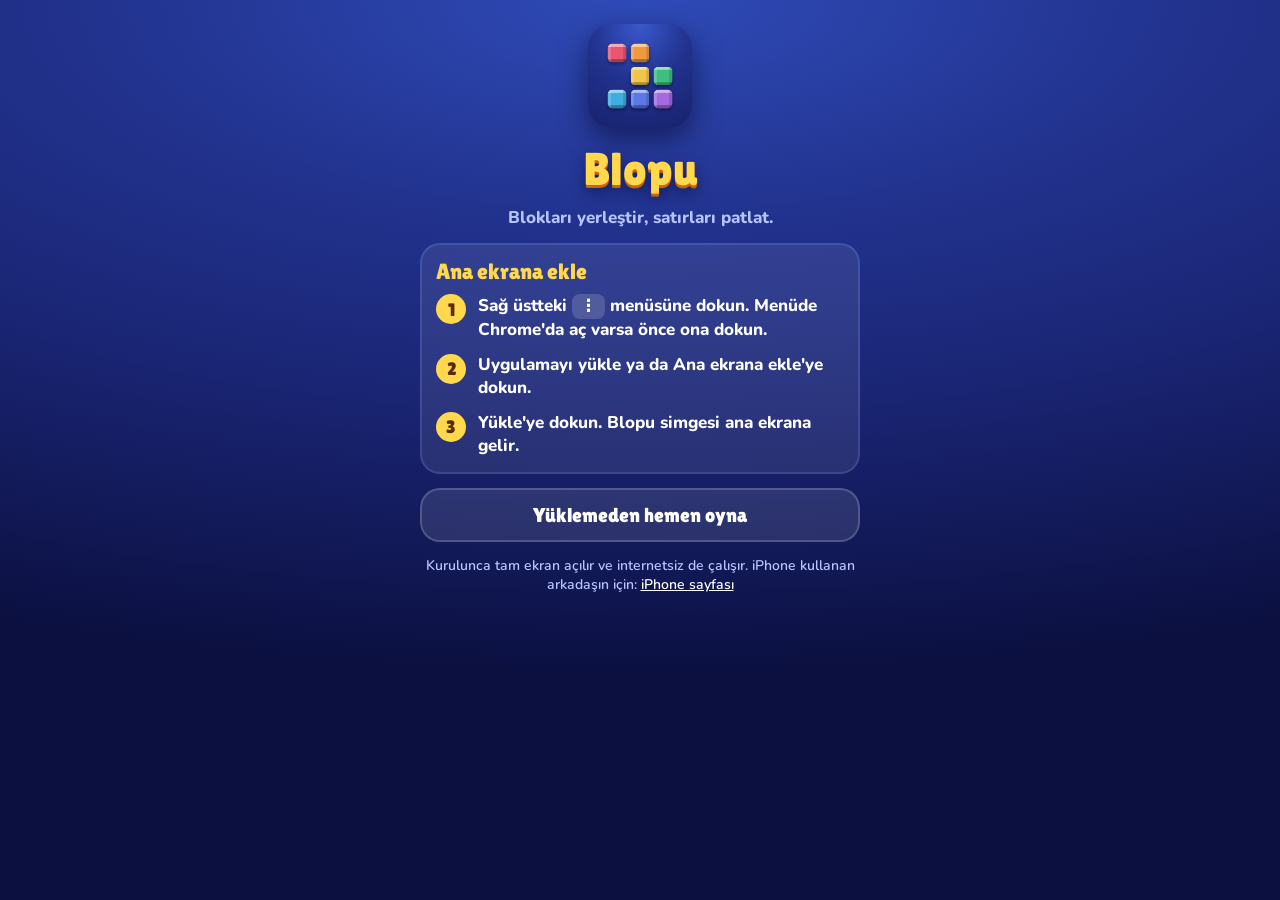
==== android.html @ 4c1bfb53 "Android ve iPhone için kurulum sayfaları Android sayfası Chrome'un yükleme penceresini tek düğmeyle " ====
<!doctype html>
<html lang="tr">
<head>
<meta charset="utf-8">
<meta name="viewport" content="width=device-width,initial-scale=1,viewport-fit=cover">
<meta name="theme-color" content="#1a2574">
<meta name="apple-mobile-web-app-capable" content="yes">
<meta name="mobile-web-app-capable" content="yes">
<meta name="apple-mobile-web-app-title" content="Blopu">
<meta name="apple-mobile-web-app-status-bar-style" content="black-translucent">
<link rel="manifest" href="manifest.webmanifest">
<link rel="icon" type="image/png" sizes="32x32" href="icons/favicon-32.png">
<link rel="apple-touch-icon" href="icons/apple-touch-icon.png">
<link rel="stylesheet" href="fonts/fonts.css">
<link rel="stylesheet" href="kur.css">
<title>Blopu · Android</title>
<meta property="og:title" content="Blopu - Android'e yükle">
<meta property="og:description" content="Blokları yerleştir, satırları patlat. Ücretsiz, internetsiz de çalışır.">
<meta property="og:image" content="icons/icon-512.png">
</head>
<body>
<main>
  <img class="ic" src="icons/icon-192.png" alt="">
  <h1>Blopu</h1>
  <p class="sub">Blokları yerleştir, satırları patlat.</p>

  <button class="btn" id="install" hidden>Telefona yükle</button>
  <div class="note ok" id="done" hidden>Blopu yüklendi! Ana ekrandaki <b>Blopu</b> simgesinden aç.</div>
  <div class="note" id="inapp" hidden>Bu sayfa bir uygulamanın içinde açıldı. Sağ üstteki <span class="k">⋮</span> menüsünden <b>Chrome'da aç</b>'a dokun, sonra buradaki adımları uygula.</div>

  <div class="card" id="steps">
    <h2 id="stepsH">Ana ekrana ekle</h2>
    <ol>
      <li><span>Sağ üstteki <span class="k">⋮</span> menüsüne dokun. Menüde <b>Chrome'da aç</b> varsa önce ona dokun.</span></li>
      <li><span><b>Uygulamayı yükle</b> ya da <b>Ana ekrana ekle</b>'ye dokun.</span></li>
      <li><span><b>Yükle</b>'ye dokun. Blopu simgesi ana ekrana gelir.</span></li>
    </ol>
  </div>

  <a class="btn alt" href="./">Yüklemeden hemen oyna</a>
  <p class="small">Kurulunca tam ekran açılır ve internetsiz de çalışır. iPhone kullanan arkadaşın için: <a href="iphone.html">iPhone sayfası</a></p>
</main>
<script>
(() => {
  const $ = id => document.getElementById(id);
  const ua = navigator.userAgent;
  const standalone = matchMedia('(display-mode: standalone)').matches;
  if (standalone) { location.replace('./'); return; }
  if (/iPhone|iPad|iPod/.test(ua)) { location.replace('iphone.html'); return; }
  if (/; wv\)|FBAN|FBAV|Instagram|Line\/|TikTok|Snapchat/.test(ua)) $('inapp').hidden = false;
  let ev = null;
  window.addEventListener('beforeinstallprompt', e => {
    e.preventDefault(); ev = e;
    $('install').hidden = false; $('inapp').hidden = true; $('stepsH').textContent = 'Düğme çıkmazsa';
  });
  $('install').addEventListener('click', async () => {
    if (!ev) return;
    ev.prompt();
    const r = await ev.userChoice.catch(() => null);
    if (r && r.outcome === 'accepted') { $('install').hidden = true; $('done').hidden = false; }
    ev = null;
  });
  window.addEventListener('appinstalled', () => { $('install').hidden = true; $('steps').hidden = true; $('done').hidden = false; });
  if ('serviceWorker' in navigator) navigator.serviceWorker.register('sw.js').catch(() => {});
})();
</script>
</body>
</html>
---- fonts/fonts.css ----
/* latin-ext */
@font-face {
  font-family: 'Lilita One';
  font-style: normal;
  font-weight: 400;
  font-display: swap;
  src: url(i7dPIFZ9Zz-WBtRtedDbYE98RWq7.woff2) format('woff2');
  unicode-range: U+0100-02BA, U+02BD-02C5, U+02C7-02CC, U+02CE-02D7, U+02DD-02FF, U+0304, U+0308, U+0329, U+1D00-1DBF, U+1E00-1E9F, U+1EF2-1EFF, U+2020, U+20A0-20AB, U+20AD-20C4, U+2113, U+2C60-2C7F, U+A720-A7FF;
}
/* latin */
@font-face {
  font-family: 'Lilita One';
  font-style: normal;
  font-weight: 400;
  font-display: swap;
  src: url(i7dPIFZ9Zz-WBtRtedDbYEF8RQ.woff2) format('woff2');
  unicode-range: U+0000-00FF, U+0131, U+0152-0153, U+02BB-02BC, U+02C6, U+02DA, U+02DC, U+0304, U+0308, U+0329, U+2000-206F, U+20AC, U+2122, U+2191, U+2193, U+2212, U+2215, U+FEFF, U+FFFD;
}
/* cyrillic-ext */
@font-face {
  font-family: 'Nunito';
  font-style: normal;
  font-weight: 600;
  font-display: swap;
  src: url(XRXV3I6Li01BKofIOOaBXso.woff2) format('woff2');
  unicode-range: U+0460-052F, U+1C80-1C8A, U+20B4, U+2DE0-2DFF, U+A640-A69F, U+FE2E-FE2F;
}
/* cyrillic */
@font-face {
  font-family: 'Nunito';
  font-style: normal;
  font-weight: 600;
  font-display: swap;
  src: url(XRXV3I6Li01BKofIMeaBXso.woff2) format('woff2');
  unicode-range: U+0301, U+0400-045F, U+0490-0491, U+04B0-04B1, U+2116;
}
/* vietnamese */
@font-face {
  font-family: 'Nunito';
  font-style: normal;
  font-weight: 600;
  font-display: swap;
  src: url(XRXV3I6Li01BKofIOuaBXso.woff2) format('woff2');
  unicode-range: U+0102-0103, U+0110-0111, U+0128-0129, U+0168-0169, U+01A0-01A1, U+01AF-01B0, U+0300-0301, U+0303-0304, U+0308-0309, U+0323, U+0329, U+1EA0-1EF9, U+20AB;
}
/* latin-ext */
@font-face {
  font-family: 'Nunito';
  font-style: normal;
  font-weight: 600;
  font-display: swap;
  src: url(XRXV3I6Li01BKofIO-aBXso.woff2) format('woff2');
  unicode-range: U+0100-02BA, U+02BD-02C5, U+02C7-02CC, U+02CE-02D7, U+02DD-02FF, U+0304, U+0308, U+0329, U+1D00-1DBF, U+1E00-1E9F, U+1EF2-1EFF, U+2020, U+20A0-20AB, U+20AD-20C4, U+2113, U+2C60-2C7F, U+A720-A7FF;
}
/* latin */
@font-face {
  font-family: 'Nunito';
  font-style: normal;
  font-weight: 600;
  font-display: swap;
  src: url(XRXV3I6Li01BKofINeaB.woff2) format('woff2');
  unicode-range: U+0000-00FF, U+0131, U+0152-0153, U+02BB-02BC, U+02C6, U+02DA, U+02DC, U+0304, U+0308, U+0329, U+2000-206F, U+20AC, U+2122, U+2191, U+2193, U+2212, U+2215, U+FEFF, U+FFFD;
}
/* cyrillic-ext */
@font-face {
  font-family: 'Nunito';
  font-style: normal;
  font-weight: 800;
  font-display: swap;
  src: url(XRXV3I6Li01BKofIOOaBXso.woff2) format('woff2');
  unicode-range: U+0460-052F, U+1C80-1C8A, U+20B4, U+2DE0-2DFF, U+A640-A69F, U+FE2E-FE2F;
}
/* cyrillic */
@font-face {
  font-family: 'Nunito';
  font-style: normal;
  font-weight: 800;
  font-display: swap;
  src: url(XRXV3I6Li01BKofIMeaBXso.woff2) format('woff2');
  unicode-range: U+0301, U+0400-045F, U+0490-0491, U+04B0-04B1, U+2116;
}
/* vietnamese */
@font-face {
  font-family: 'Nunito';
  font-style: normal;
  font-weight: 800;
  font-display: swap;
  src: url(XRXV3I6Li01BKofIOuaBXso.woff2) format('woff2');
  unicode-range: U+0102-0103, U+0110-0111, U+0128-0129, U+0168-0169, U+01A0-01A1, U+01AF-01B0, U+0300-0301, U+0303-0304, U+0308-0309, U+0323, U+0329, U+1EA0-1EF9, U+20AB;
}
/* latin-ext */
@font-face {
  font-family: 'Nunito';
  font-style: normal;
  font-weight: 800;
  font-display: swap;
  src: url(XRXV3I6Li01BKofIO-aBXso.woff2) format('woff2');
  unicode-range: U+0100-02BA, U+02BD-02C5, U+02C7-02CC, U+02CE-02D7, U+02DD-02FF, U+0304, U+0308, U+0329, U+1D00-1DBF, U+1E00-1E9F, U+1EF2-1EFF, U+2020, U+20A0-20AB, U+20AD-20C4, U+2113, U+2C60-2C7F, U+A720-A7FF;
}
/* latin */
@font-face {
  font-family: 'Nunito';
  font-style: normal;
  font-weight: 800;
  font-display: swap;
  src: url(XRXV3I6Li01BKofINeaB.woff2) format('woff2');
  unicode-range: U+0000-00FF, U+0131, U+0152-0153, U+02BB-02BC, U+02C6, U+02DA, U+02DC, U+0304, U+0308, U+0329, U+2000-206F, U+20AC, U+2122, U+2191, U+2193, U+2212, U+2215, U+FEFF, U+FFFD;
}
/* cyrillic-ext */
@font-face {
  font-family: 'Nunito';
  font-style: normal;
  font-weight: 900;
  font-display: swap;
  src: url(XRXV3I6Li01BKofIOOaBXso.woff2) format('woff2');
  unicode-range: U+0460-052F, U+1C80-1C8A, U+20B4, U+2DE0-2DFF, U+A640-A69F, U+FE2E-FE2F;
}
/* cyrillic */
@font-face {
  font-family: 'Nunito';
  font-style: normal;
  font-weight: 900;
  font-display: swap;
  src: url(XRXV3I6Li01BKofIMeaBXso.woff2) format('woff2');
  unicode-range: U+0301, U+0400-045F, U+0490-0491, U+04B0-04B1, U+2116;
}
/* vietnamese */
@font-face {
  font-family: 'Nunito';
  font-style: normal;
  font-weight: 900;
  font-display: swap;
  src: url(XRXV3I6Li01BKofIOuaBXso.woff2) format('woff2');
  unicode-range: U+0102-0103, U+0110-0111, U+0128-0129, U+0168-0169, U+01A0-01A1, U+01AF-01B0, U+0300-0301, U+0303-0304, U+0308-0309, U+0323, U+0329, U+1EA0-1EF9, U+20AB;
}
/* latin-ext */
@font-face {
  font-family: 'Nunito';
  font-style: normal;
  font-weight: 900;
  font-display: swap;
  src: url(XRXV3I6Li01BKofIO-aBXso.woff2) format('woff2');
  unicode-range: U+0100-02BA, U+02BD-02C5, U+02C7-02CC, U+02CE-02D7, U+02DD-02FF, U+0304, U+0308, U+0329, U+1D00-1DBF, U+1E00-1E9F, U+1EF2-1EFF, U+2020, U+20A0-20AB, U+20AD-20C4, U+2113, U+2C60-2C7F, U+A720-A7FF;
}
/* latin */
@font-face {
  font-family: 'Nunito';
  font-style: normal;
  font-weight: 900;
  font-display: swap;
  src: url(XRXV3I6Li01BKofINeaB.woff2) format('woff2');
  unicode-range: U+0000-00FF, U+0131, U+0152-0153, U+02BB-02BC, U+02C6, U+02DA, U+02DC, U+0304, U+0308, U+0329, U+2000-206F, U+20AC, U+2122, U+2191, U+2193, U+2212, U+2215, U+FEFF, U+FFFD;
}
---- kur.css ----
*{box-sizing:border-box}
html{background:#0b1040}
html,body{margin:0}
body{min-height:100vh;min-height:100dvh}
body{font-family:"Nunito",system-ui,-apple-system,sans-serif;color:#fff;background:radial-gradient(130% 75% at 50% 0%,#2f4bb8 0%,#22338f 32%,#1a2574 60%,#0b1040 100%) fixed;
  padding:max(24px,env(safe-area-inset-top)) max(18px,env(safe-area-inset-right)) max(28px,env(safe-area-inset-bottom)) max(18px,env(safe-area-inset-left));
  -webkit-text-size-adjust:100%;-webkit-tap-highlight-color:transparent}
main{max-width:440px;margin:0 auto;display:flex;flex-direction:column;align-items:center;text-align:center;gap:14px}
.ic{width:104px;height:104px;border-radius:24px;box-shadow:0 10px 28px rgba(0,0,30,.5)}
h1{font-family:"Lilita One","Nunito",sans-serif;font-weight:400;font-size:46px;line-height:1;margin:4px 0 0;color:#ffd84d;text-shadow:0 3px 0 #c8650a,0 6px 14px rgba(0,0,40,.5)}
.sub{margin:0;color:#b8c4ff;font-weight:700;font-size:17px}
.btn{display:flex;align-items:center;justify-content:center;gap:10px;width:100%;min-height:62px;border:0;border-radius:20px;font:400 24px "Lilita One","Nunito",sans-serif;text-decoration:none;cursor:pointer;
  color:#5a2a00;background:linear-gradient(#fff0a0,#ffd84d 45%,#ffab1a);box-shadow:inset 0 -5px 0 rgba(200,101,10,.6),0 6px 16px rgba(0,0,40,.45)}
.btn:active{transform:translateY(2px)}
.btn.alt{color:#fff;background:rgba(255,255,255,.1);box-shadow:inset 0 0 0 2px rgba(255,255,255,.18);font-size:20px;min-height:54px}
.card{width:100%;background:rgba(255,255,255,.08);border-radius:20px;padding:16px;text-align:left;box-shadow:inset 0 0 0 2px rgba(160,185,255,.16)}
.card h2{margin:0 0 10px;font:400 22px "Lilita One","Nunito",sans-serif;color:#ffd84d}
ol{margin:0;padding:0;list-style:none;counter-reset:s;display:flex;flex-direction:column;gap:12px}
ol li{counter-increment:s;display:flex;gap:12px;align-items:flex-start;font-weight:700;font-size:17px;line-height:1.35}
ol li::before{content:counter(s);flex:none;width:30px;height:30px;border-radius:50%;display:grid;place-items:center;background:#ffd84d;color:#5a2a00;font:400 18px "Lilita One","Nunito",sans-serif}
.k{display:inline-flex;align-items:center;gap:4px;padding:1px 8px;border-radius:8px;background:rgba(255,255,255,.16);white-space:nowrap}
.k svg{width:18px;height:18px}
.note{width:100%;border-radius:16px;padding:12px 14px;background:rgba(255,107,90,.18);box-shadow:inset 0 0 0 2px rgba(255,107,90,.45);font-weight:700;text-align:left;line-height:1.35}
.ok{background:rgba(62,224,122,.16);box-shadow:inset 0 0 0 2px rgba(62,224,122,.5)}
.small{color:#b8c4ff;font-size:14px;font-weight:600;margin:0}
.small a{color:#fff}
[hidden]{display:none!important}
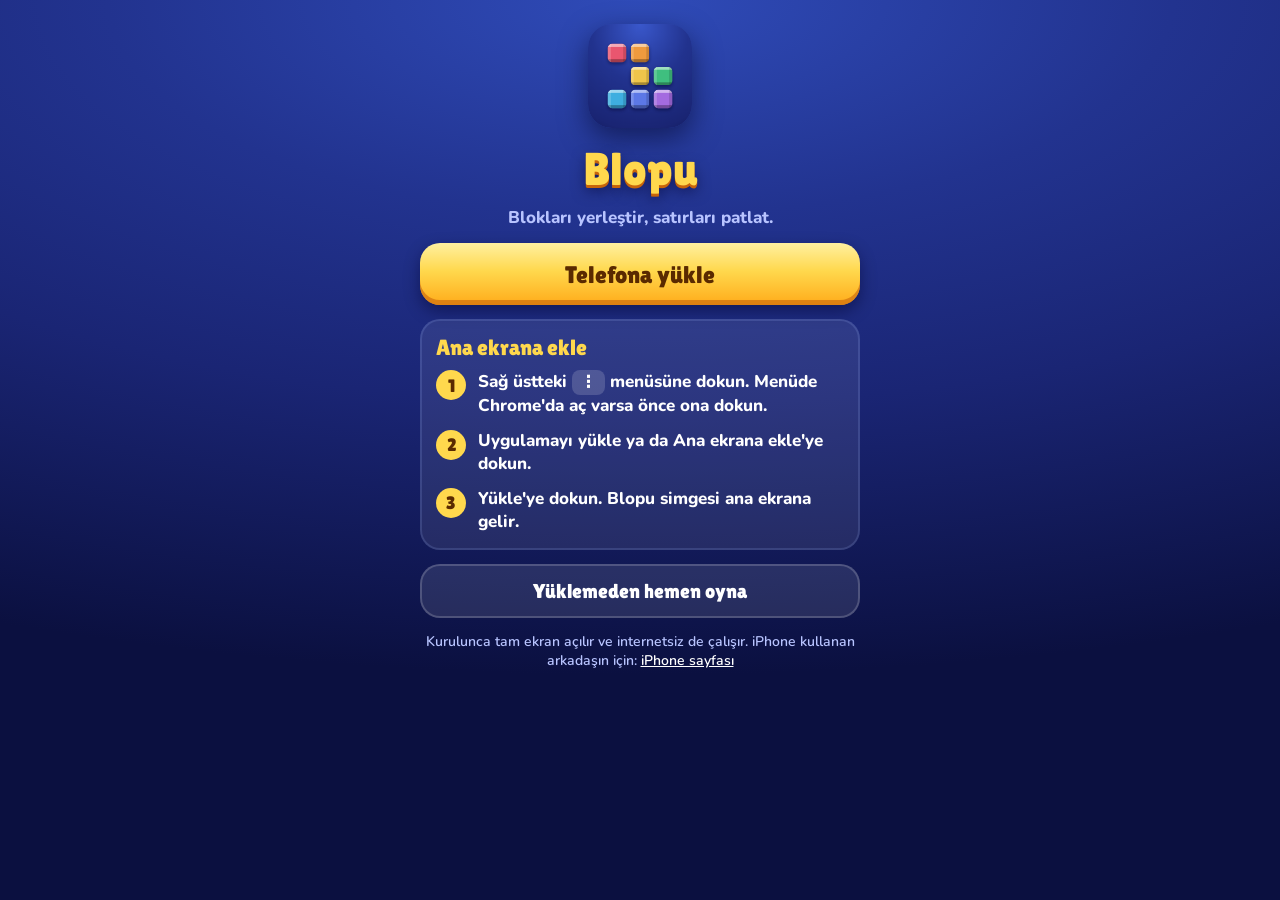
==== commit 23000d77: "Android page: install button always shows, opens a step guide when Chrome has no install prompt Co-A" ====
--- a/android.html
+++ b/android.html
@@ -4,6 +4,7 @@
 <meta charset="utf-8">
 <meta name="viewport" content="width=device-width,initial-scale=1,viewport-fit=cover">
 <meta name="theme-color" content="#1a2574">
+<meta name="color-scheme" content="dark">
 <meta name="apple-mobile-web-app-capable" content="yes">
 <meta name="mobile-web-app-capable" content="yes">
 <meta name="apple-mobile-web-app-title" content="Blopu">
@@ -24,7 +25,7 @@
   <h1>Blopu</h1>
   <p class="sub">Blokları yerleştir, satırları patlat.</p>
 
-  <button class="btn" id="install" hidden>Telefona yükle</button>
+  <button class="btn" id="install">Telefona yükle</button>
   <div class="note ok" id="done" hidden>Blopu yüklendi! Ana ekrandaki <b>Blopu</b> simgesinden aç.</div>
   <div class="note" id="inapp" hidden>Bu sayfa bir uygulamanın içinde açıldı. Sağ üstteki <span class="k">⋮</span> menüsünden <b>Chrome'da aç</b>'a dokun, sonra buradaki adımları uygula.</div>
 
@@ -38,6 +39,21 @@
   </div>
 
   <a class="btn alt" href="./">Yüklemeden hemen oyna</a>
+
+  <div class="guide top" id="guide" hidden>
+    <div class="gsheet" role="dialog" aria-labelledby="gT">
+      <button class="gx" id="gClose" aria-label="Kapat">✕</button>
+      <img class="gic" src="icons/icon-192.png" alt="">
+      <h2 id="gT">Blopu'yu yükle</h2>
+      <p class="gsub">Tarayıcının menüsünden 3 dokunuşta biter:</p>
+      <ol>
+        <li><span><span id="gWhere">Sağ üstteki</span> <span class="k" id="gMenu">⋮</span> menüsüne dokun.<span id="gChrome"> <b>Chrome'da aç</b> çıkarsa önce ona dokun.</span></span></li>
+        <li><span><b>Uygulamayı yükle</b> ya da <b>Ana ekrana ekle</b>'ye dokun.</span></li>
+        <li><span><b>Yükle</b>'ye dokun. Blopu ana ekranında!</span></li>
+      </ol>
+    </div>
+    <div class="garrow" aria-hidden="true"><svg viewBox="0 0 24 24" fill="none" stroke="currentColor" stroke-width="3" stroke-linecap="round" stroke-linejoin="round"><path d="M12 3v17M5 13l7 7 7-7"/></svg></div>
+  </div>
   <p class="small">Kurulunca tam ekran açılır ve internetsiz de çalışır. iPhone kullanan arkadaşın için: <a href="iphone.html">iPhone sayfası</a></p>
 </main>
 <script>
@@ -51,10 +67,14 @@
   let ev = null;
   window.addEventListener('beforeinstallprompt', e => {
     e.preventDefault(); ev = e;
-    $('install').hidden = false; $('inapp').hidden = true; $('stepsH').textContent = 'Düğme çıkmazsa';
+    $('install').hidden = false; $('inapp').hidden = true;
   });
+  const g = $('guide');
+  if (/SamsungBrowser/.test(ua)) { g.classList.remove('top'); g.classList.add('br'); $('gWhere').textContent = 'Alttaki'; $('gMenu').textContent = '≡'; $('gChrome').hidden = true; }   // Samsung Internet keeps its menu at the bottom right
+  $('gClose').addEventListener('click', () => { g.hidden = true; });
+  g.addEventListener('click', e => { if (e.target === g) g.hidden = true; });
   $('install').addEventListener('click', async () => {
-    if (!ev) return;
+    if (!ev) { g.hidden = false; return; }   // no install prompt from this browser: show the steps with an arrow at its menu
     ev.prompt();
     const r = await ev.userChoice.catch(() => null);
     if (r && r.outcome === 'accepted') { $('install').hidden = true; $('done').hidden = false; }
--- a/kur.css
+++ b/kur.css
@@ -25,3 +25,21 @@
 .small{color:#b8c4ff;font-size:14px;font-weight:600;margin:0}
 .small a{color:#fff}
 [hidden]{display:none!important}
+:root{color-scheme:only dark}
+@media (prefers-color-scheme:dark){:root{color-scheme:only dark}}
+/* iPhone install guide: Apple has no install prompt, so the button opens these steps with an arrow at Safari's Share button */
+.guide{position:fixed;inset:0;z-index:10;background:rgba(5,8,35,.72);display:flex;align-items:flex-end;justify-content:center;padding:16px 16px calc(96px + env(safe-area-inset-bottom))}
+.guide.top{align-items:flex-start;padding-top:calc(90px + env(safe-area-inset-top));padding-bottom:16px}
+.gsheet{position:relative;width:100%;max-width:420px;background:linear-gradient(180deg,#3656e0,#2337b4 55%,#1b2a94);border-radius:24px;padding:22px 18px 20px;text-align:left;
+  box-shadow:inset 0 0 0 2px rgba(170,195,255,.6),0 0 0 4px #0d1460,0 0 0 6px rgba(255,216,77,.55),0 24px 60px rgba(0,0,30,.6);animation:gin .35s cubic-bezier(.3,1.4,.5,1)}
+.gsheet h2{margin:0 0 6px;text-align:center;font:400 28px "Lilita One","Nunito",sans-serif;color:#ffe066;text-shadow:0 3px 0 #b55400}
+.gic{display:block;width:64px;height:64px;border-radius:16px;margin:0 auto 8px;box-shadow:0 6px 16px rgba(0,0,30,.5)}
+.gsub{margin:0 0 14px;text-align:center;color:#d3dcff;font-weight:700;font-size:15px;line-height:1.35}
+.gx{position:absolute;top:10px;right:10px;width:36px;height:36px;border:0;border-radius:12px;background:rgba(255,255,255,.14);color:#fff;font-size:18px;cursor:pointer}
+.garrow{position:fixed;left:50%;bottom:calc(14px + env(safe-area-inset-bottom));width:60px;height:60px;margin-left:-30px;color:#ffd84d;filter:drop-shadow(0 4px 10px rgba(0,0,0,.5));animation:gbob 1s ease-in-out infinite}
+.guide.top .garrow{left:auto;right:calc(18px + env(safe-area-inset-right));bottom:auto;top:calc(10px + env(safe-area-inset-top));margin:0;transform:rotate(180deg);animation:gbobup 1s ease-in-out infinite}
+.garrow svg{width:100%;height:100%}
+@keyframes gbob{50%{transform:translateY(10px)}}
+@keyframes gbobup{0%,100%{transform:rotate(180deg)}50%{transform:rotate(180deg) translateY(10px)}}
+@keyframes gin{from{transform:translateY(30px);opacity:0}}
+.guide.br .garrow{left:auto;right:calc(14px + env(safe-area-inset-right));margin:0}
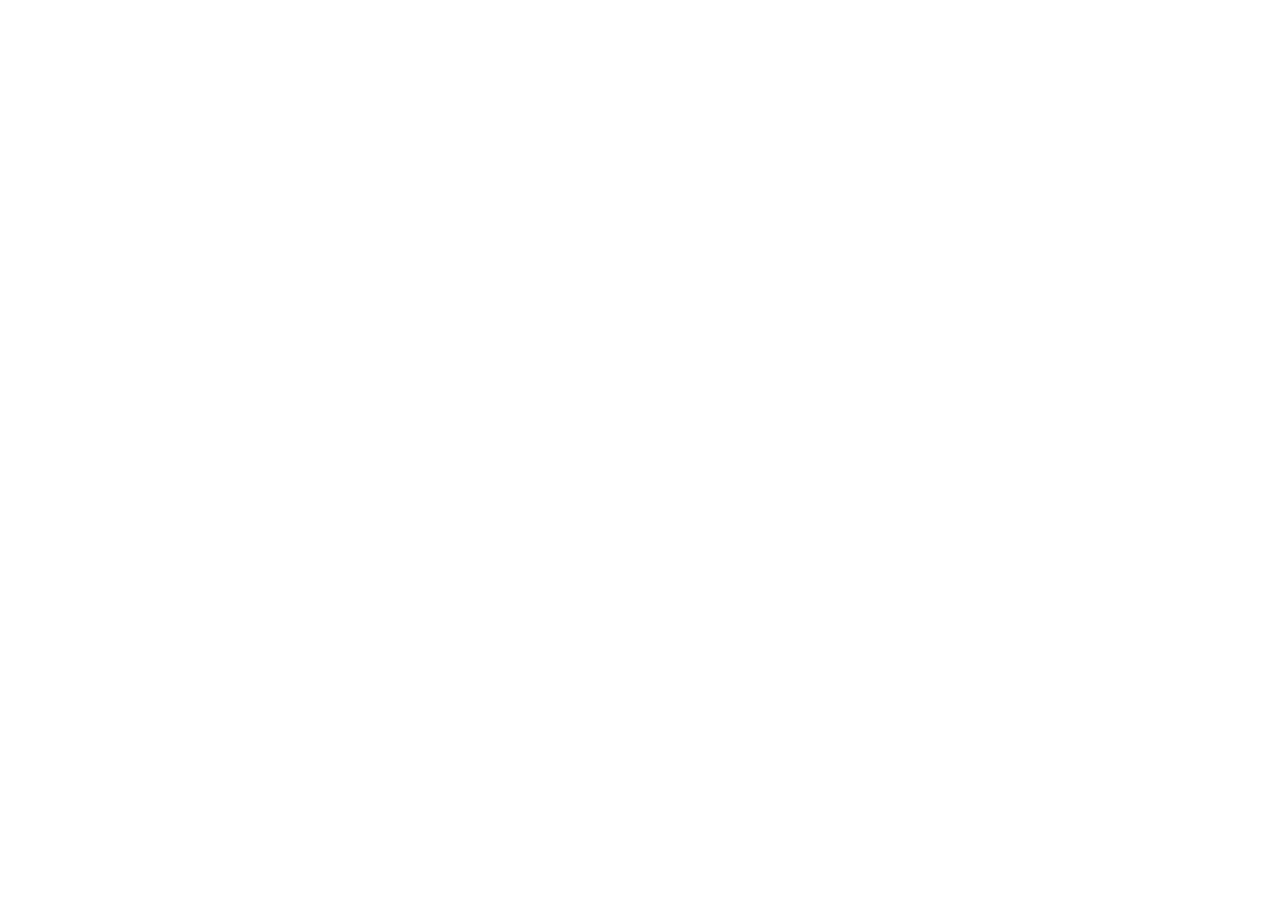
==== commit bf958dc2: "Blopu has moved to blopugames.com: this page carries players' progress over Co-Authored-By: Claude O" ====
--- a/android.html
+++ b/android.html
@@ -1,88 +1,71 @@
 <!doctype html>
-<html lang="tr">
+<html lang="en">
 <head>
 <meta charset="utf-8">
+<meta http-equiv="Content-Security-Policy" content="default-src 'self'; script-src 'self' 'unsafe-inline' https://www.gstatic.com https://*.firebasedatabase.app; connect-src 'self' https://*.googleapis.com https://*.firebasedatabase.app wss://*.firebasedatabase.app; style-src 'unsafe-inline'; img-src 'self' data:; object-src 'none'; base-uri 'none'; form-action 'none'">
+<meta name="referrer" content="no-referrer">
 <meta name="viewport" content="width=device-width,initial-scale=1,viewport-fit=cover">
 <meta name="theme-color" content="#1a2574">
-<meta name="color-scheme" content="dark">
-<meta name="apple-mobile-web-app-capable" content="yes">
-<meta name="mobile-web-app-capable" content="yes">
-<meta name="apple-mobile-web-app-title" content="Blopu">
-<meta name="apple-mobile-web-app-status-bar-style" content="black-translucent">
-<link rel="manifest" href="manifest.webmanifest">
-<link rel="icon" type="image/png" sizes="32x32" href="icons/favicon-32.png">
-<link rel="apple-touch-icon" href="icons/apple-touch-icon.png">
-<link rel="stylesheet" href="fonts/fonts.css">
-<link rel="stylesheet" href="kur.css">
-<title>Blopu · Android</title>
-<meta property="og:title" content="Blopu - Android'e yükle">
-<meta property="og:description" content="Blokları yerleştir, satırları patlat. Ücretsiz, internetsiz de çalışır.">
-<meta property="og:image" content="icons/icon-512.png">
+<meta name="robots" content="noindex">
+<link rel="icon" href="data:,">
+<link rel="canonical" href="https://blopugames.com/oyun/">
+<title>Blopu · blopugames.com</title>
+<style>
+html,body{margin:0; height:100%; background:#1a2574; color:#fff; font:700 18px/1.4 system-ui,sans-serif}
+body{display:grid; place-items:center; text-align:center; padding:24px; box-sizing:border-box}
+h1{margin:0 0 8px; font-size:34px; color:#ffd84d}
+p{margin:0 0 18px; color:#c9d3ff}
+a{display:inline-block; padding:14px 22px; border-radius:16px; background:#ffd84d; color:#5a2a00; text-decoration:none; font-weight:800; visibility:hidden}
+.show a{visibility:visible}
+</style>
 </head>
 <body>
-<main>
-  <img class="ic" src="icons/icon-192.png" alt="">
-  <h1>Blopu</h1>
-  <p class="sub">Blokları yerleştir, satırları patlat.</p>
+<div><h1>Blopu</h1><p id="t">blopugames.com</p><a id="go" href="https://blopugames.com/oyun/">blopugames.com</a></div>
+<script type="module">
+// The game has moved to blopugames.com. This page stays at the old address for good: it carries the progress saved on this
+// phone (which belongs to this address and can't be read from the new one) over to the new address in the link.
+const NEW = 'https://blopugames.com/oyun/';
+const SDK = 'https://www.gstatic.com/firebasejs/13.0.0/';
+const CFG = { apiKey: 'AIzaSyAvqjOvJAfOe72ty_WEEVs358egh3cBpVk', authDomain: 'blopu-3bab2.firebaseapp.com', projectId: 'blopu-3bab2',
+  storageBucket: 'blopu-3bab2.firebasestorage.app', messagingSenderId: '1038010432120', appId: '1:1038010432120:web:902f63b93c83f73277cb8d' };
+const RTDB = 'https://blopu-3bab2-default-rtdb.europe-west1.firebasedatabase.app';
+const MSG = { tr: 'Blopu yeni adresine taşınıyor…', en: 'Blopu is moving to its new home…', de: 'Blopu zieht um…', fr: 'Blopu déménage…', es: 'Blopu se muda…', pt: 'O Blopu está de mudança…', ru: 'Blopu переезжает…', ar: 'Blopu تنتقل إلى عنوانها الجديد…' };
+let LS = null; try { LS = localStorage; } catch (e) {}
+const lang = (LS && LS.getItem('blokpatlat_lang')) || (navigator.language || 'en').slice(0, 2);
+document.getElementById('t').textContent = MSG[lang] || MSG.en;
+setTimeout(() => document.body.classList.add('show'), 8000);
+const keys = LS ? Object.keys(LS).filter(k => k.startsWith('blokpatlat_') && !k.startsWith('blokpatlat_rank_')) : [];
+const wait = (p, ms) => Promise.race([p, new Promise(r => setTimeout(r, ms))]);
 
-  <button class="btn" id="install">Telefona yükle</button>
-  <div class="note ok" id="done" hidden>Blopu yüklendi! Ana ekrandaki <b>Blopu</b> simgesinden aç.</div>
-  <div class="note" id="inapp" hidden>Bu sayfa bir uygulamanın içinde açıldı. Sağ üstteki <span class="k">⋮</span> menüsünden <b>Chrome'da aç</b>'a dokun, sonra buradaki adımları uygula.</div>
+// A guest account can't follow to the new address (the new address makes a new one), so its leaderboard row and friend
+// data are removed here, or the player would show twice. A Google account is kept: signing in on the new address brings it back.
+async function oldAccount(){
+  const [M, A] = await Promise.all([import(SDK + 'firebase-app.js'), import(SDK + 'firebase-auth.js')]);
+  const app = M.initializeApp(CFG), auth = A.getAuth(app);
+  const user = await new Promise(res => { const off = A.onAuthStateChanged(auth, u => { off(); res(u); }); });
+  if (!user) return 0;
+  if (user.providerData.some(p => p.providerId === 'google.com')) return 1;
+  const uid = user.uid;
+  const [S, D] = await Promise.all([import(SDK + 'firebase-firestore-lite.js'), import(SDK + 'firebase-database.js')]);
+  const db = D.getDatabase(app, RTDB), r = p => D.ref(db, p), del = p => D.remove(r(p)).catch(() => {});
+  const kids = async p => { try { return Object.keys((await D.get(r(p))).val() || {}); } catch (e) { return []; } };
+  const [friends, invs] = await Promise.all([kids('fl/' + uid), kids('inv/' + uid)]);
+  await Promise.all([S.deleteDoc(S.doc(S.getFirestore(app), 'players', uid)).catch(() => {}),
+    ...friends.flatMap(f => [del(`fl/${f}/${uid}`), del(`fl/${uid}/${f}`)]), ...invs.map(f => del(`inv/${uid}/${f}`)), del('u/' + uid), del('on/' + uid)]);
+  D.goOffline(db);
+  return 0;
+}
 
-  <div class="card" id="steps">
-    <h2 id="stepsH">Ana ekrana ekle</h2>
-    <ol>
-      <li><span>Sağ üstteki <span class="k">⋮</span> menüsüne dokun. Menüde <b>Chrome'da aç</b> varsa önce ona dokun.</span></li>
-      <li><span><b>Uygulamayı yükle</b> ya da <b>Ana ekrana ekle</b>'ye dokun.</span></li>
-      <li><span><b>Yükle</b>'ye dokun. Blopu simgesi ana ekrana gelir.</span></li>
-    </ol>
-  </div>
-
-  <a class="btn alt" href="./">Yüklemeden hemen oyna</a>
-
-  <div class="guide top" id="guide" hidden>
-    <div class="gsheet" role="dialog" aria-labelledby="gT">
-      <button class="gx" id="gClose" aria-label="Kapat">✕</button>
-      <img class="gic" src="icons/icon-192.png" alt="">
-      <h2 id="gT">Blopu'yu yükle</h2>
-      <p class="gsub">Tarayıcının menüsünden 3 dokunuşta biter:</p>
-      <ol>
-        <li><span><span id="gWhere">Sağ üstteki</span> <span class="k" id="gMenu">⋮</span> menüsüne dokun.<span id="gChrome"> <b>Chrome'da aç</b> çıkarsa önce ona dokun.</span></span></li>
-        <li><span><b>Uygulamayı yükle</b> ya da <b>Ana ekrana ekle</b>'ye dokun.</span></li>
-        <li><span><b>Yükle</b>'ye dokun. Blopu ana ekranında!</span></li>
-      </ol>
-    </div>
-    <div class="garrow" aria-hidden="true"><svg viewBox="0 0 24 24" fill="none" stroke="currentColor" stroke-width="3" stroke-linecap="round" stroke-linejoin="round"><path d="M12 3v17M5 13l7 7 7-7"/></svg></div>
-  </div>
-  <p class="small">Kurulunca tam ekran açılır ve internetsiz de çalışır. iPhone kullanan arkadaşın için: <a href="iphone.html">iPhone sayfası</a></p>
-</main>
-<script>
-(() => {
-  const $ = id => document.getElementById(id);
-  const ua = navigator.userAgent;
-  const standalone = matchMedia('(display-mode: standalone)').matches;
-  if (standalone) { location.replace('./'); return; }
-  if (/iPhone|iPad|iPod/.test(ua)) { location.replace('iphone.html'); return; }
-  if (/; wv\)|FBAN|FBAV|Instagram|Line\/|TikTok|Snapchat/.test(ua)) $('inapp').hidden = false;
-  let ev = null;
-  window.addEventListener('beforeinstallprompt', e => {
-    e.preventDefault(); ev = e;
-    $('install').hidden = false; $('inapp').hidden = true;
-  });
-  const g = $('guide');
-  if (/SamsungBrowser/.test(ua)) { g.classList.remove('top'); g.classList.add('br'); $('gWhere').textContent = 'Alttaki'; $('gMenu').textContent = '≡'; $('gChrome').hidden = true; }   // Samsung Internet keeps its menu at the bottom right
-  $('gClose').addEventListener('click', () => { g.hidden = true; });
-  g.addEventListener('click', e => { if (e.target === g) g.hidden = true; });
-  $('install').addEventListener('click', async () => {
-    if (!ev) { g.hidden = false; return; }   // no install prompt from this browser: show the steps with an arrow at its menu
-    ev.prompt();
-    const r = await ev.userChoice.catch(() => null);
-    if (r && r.outcome === 'accepted') { $('install').hidden = true; $('done').hidden = false; }
-    ev = null;
-  });
-  window.addEventListener('appinstalled', () => { $('install').hidden = true; $('steps').hidden = true; $('done').hidden = false; });
-  if ('serviceWorker' in navigator) navigator.serviceWorker.register('sw.js').catch(() => {});
-})();
+let g = 0;
+if (keys.length) { try { g = (await wait(oldAccount().catch(() => 0), 7000)) || 0; } catch (e) {} }
+let url = NEW;
+if (keys.length) {
+  const k = {}; keys.forEach(x => { k[x] = LS.getItem(x); });
+  const b64 = btoa(unescape(encodeURIComponent(JSON.stringify({ v: 1, g, k })))).replace(/\+/g, '-').replace(/\//g, '_').replace(/=+$/, '');
+  url = NEW + '#tasi=' + b64;
+}
+document.getElementById('go').href = url;
+location.replace(url);
 </script>
 </body>
 </html>
